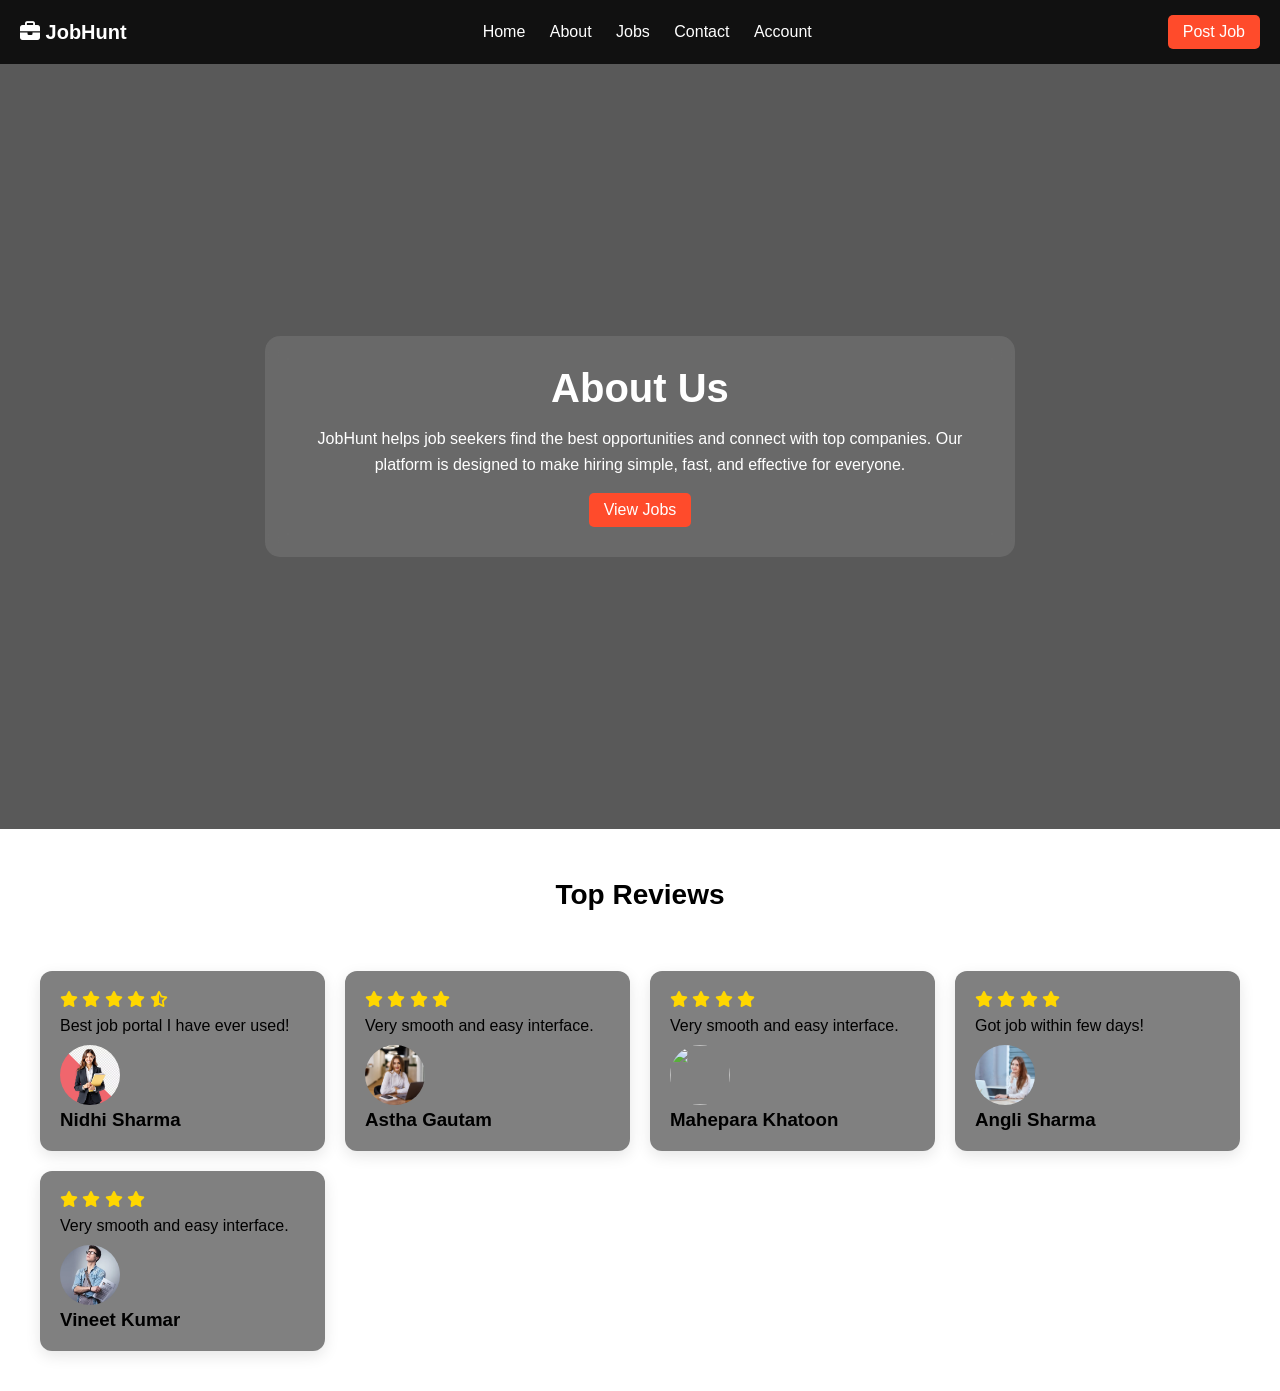
==== about.html @ b88fded6 "Add files via upload" ====
<!DOCTYPE html>
<html lang="en">
<head>
<meta charset="UTF-8">
<meta name="viewport" content="width=device-width, initial-scale=1.0">
<title>About - JobHunt</title>

<link rel="stylesheet" href="https://cdnjs.cloudflare.com/ajax/libs/font-awesome/6.5.0/css/all.min.css">

<style>
*{
    margin:0;
    padding:0;
    box-sizing:border-box;
    font-family:Arial, sans-serif;
}

/* HEADER */
.header{
    background:#111;
    padding:15px 20px;
    display:flex;
    justify-content:space-between;
    align-items:center;
    position:sticky;
    top:0;
    z-index:1000;
}

.logo{
    color:#fff;
    text-decoration:none;
    font-size:20px;
    font-weight:bold;
}

.navbar a{
    color:#fff;
    text-decoration:none;
    margin:0 10px;
    transition:0.3s;
}

.navbar a:hover{
    color:#ff4b2b;
}

.btn{
    background:#ff4b2b;
    color:#fff;
    padding:8px 15px;
    border-radius:5px;
    text-decoration:none;
    transition:0.3s;
}

.btn:hover{
    background:#e63e1f;
}

/* ABOUT HERO */
.about{
    min-height:85vh;
    background:url('https://images.unsplash.com/photo-1521737604893-d14cc237f11d') center/cover no-repeat;
    display:flex;
    align-items:center;
    justify-content:center;
    position:relative;
    color:#fff;
    text-align:center;
    padding:20px;
}

.about::before{
    content:"";
    position:absolute;
    inset:0;
    background:rgba(0,0,0,0.65);
}

.about-box{
    position:relative;
    max-width:750px;
    padding:30px;
    background:rgba(255,255,255,0.1);
    backdrop-filter:blur(10px);
    border-radius:15px;
    animation:fadeIn 1s ease-in-out;
}

.about-box h1{
    font-size:40px;
    margin-bottom:15px;
}

.about-box p{
    line-height:1.6;
    font-size:16px;
}

/* BUTTON HOVER ANIMATION */
.about-box .btn{
    display:inline-block;
    margin-top:15px;
}

/* SECTION TITLE */
.section-title{
    text-align:center;
    font-size:28px;
    margin:50px 0 20px;
    font-weight:bold;
}

/* REVIEWS */
.reviews{
    padding:20px;
    background-image: url(istock.jpg);
}

.box-container{
    display:grid;
    grid-template-columns:repeat(auto-fit,minmax(250px,1fr));
    gap:20px;
    padding:20px;
}

.review-box{
    background:grey;
    padding:20px;
    border-radius:12px;
    box-shadow:0 5px 15px rgba(0,0,0,0.1);
    transition:0.3s;
}

.review-box:hover{
    transform:translateY(-5px);
}

.review-box img{
    width:60px;
    height:60px;
    border-radius:50%;
    object-fit:cover;
    margin-top:10px;
}

.stars i{
    color:gold;
    margin-bottom:10px;
}

/* ANIMATION */
@keyframes fadeIn{
    from{
        opacity:0;
        transform:translateY(20px);
    }
    to{
        opacity:1;
        transform:translateY(0);
    }
}

/* RESPONSIVE */
@media(max-width:768px){
    .about-box h1{
        font-size:28px;
    }

    .navbar{
        display:grey;
    }
}
</style>
</head>

<body>

<!-- HEADER -->
<header class="header">
    <a href="home.html" class="logo"><i class="fas fa-briefcase"></i> JobHunt</a>

    <nav class="navbar">
        <a href="home.html">Home</a>
        <a href="about.html">About</a>
        <a href="jobs.html">Jobs</a>
        <a href="contact.html">Contact</a>
        <a href="login.html">Account</a>
    </nav>

    <a href="#" class="btn">Post Job</a>
</header>

<!-- ABOUT -->
<section class="about">
    <div class="about-box">
        <h1>About Us</h1>
        <p>
            JobHunt helps job seekers find the best opportunities and connect with top companies.
            Our platform is designed to make hiring simple, fast, and effective for everyone.
        </p>
        <a href="jobs.html" class="btn">View Jobs</a>
    </div>
</section>

<!-- REVIEWS -->
<div class="section-title">Top Reviews</div>

<section class="reviews">
    <div class="box-container">

        <div class="review-box">
            <div class="stars">
                <i class="fas fa-star"></i>
                <i class="fas fa-star"></i>
                <i class="fas fa-star"></i>
                <i class="fas fa-star"></i>
                <i class="fas fa-star-half-alt"></i>
            </div>
            <p>Best job portal I have ever used!</p>
            <img src="woman-suit-transparent-background_1297464-3335.avif">
            <h3>Nidhi Sharma</h3>
        </div>

        <div class="review-box">
            <div class="stars">
                <i class="fas fa-star"></i>
                <i class="fas fa-star"></i>
                <i class="fas fa-star"></i>
                <i class="fas fa-star"></i>
            </div>
            <p>Very smooth and easy interface.</p>
            <img src="young-beautiful-joyful-woman-smiling-working-laptop-office-image-young-beautiful-joyful-woman-smiling-365159714.webp">
            <h3>Astha Gautam</h3>
        </div>

        <div class="review-box">
            <div class="stars">
                <i class="fas fa-star"></i>
                <i class="fas fa-star"></i>
                <i class="fas fa-star"></i>
                <i class="fas fa-star"></i>
            </div>
            <p>Very smooth and easy interface.</p>
            <img src="https://randomuser.me/api/portraits/women/2.jpg">
            <h3>Mahepara Khatoon</h3>
        </div>

        <div class="review-box">
            <div class="stars">
                <i class="fas fa-star"></i>
                <i class="fas fa-star"></i>
                <i class="fas fa-star"></i>
                <i class="fas fa-star"></i>
            </div>
            <p>Got job within few days!</p>
            <img src="pretty-young-girl-brunette-office-worker-sitting-table-laptop-cute-smiling-106665706.webp">
            <h3>Angli Sharma</h3>
        </div>

        <div class="review-box">
            <div class="stars">
                <i class="fas fa-star"></i>
                <i class="fas fa-star"></i>
                <i class="fas fa-star"></i>
                <i class="fas fa-star"></i>
            </div>
            <p>Very smooth and easy interface.</p>
            <img src="young-pensive-man-holding-his-260nw-247316944.webp">
            <h3>Vineet Kumar</h3>
        </div>

    </div>
</section>

</body>
</html>
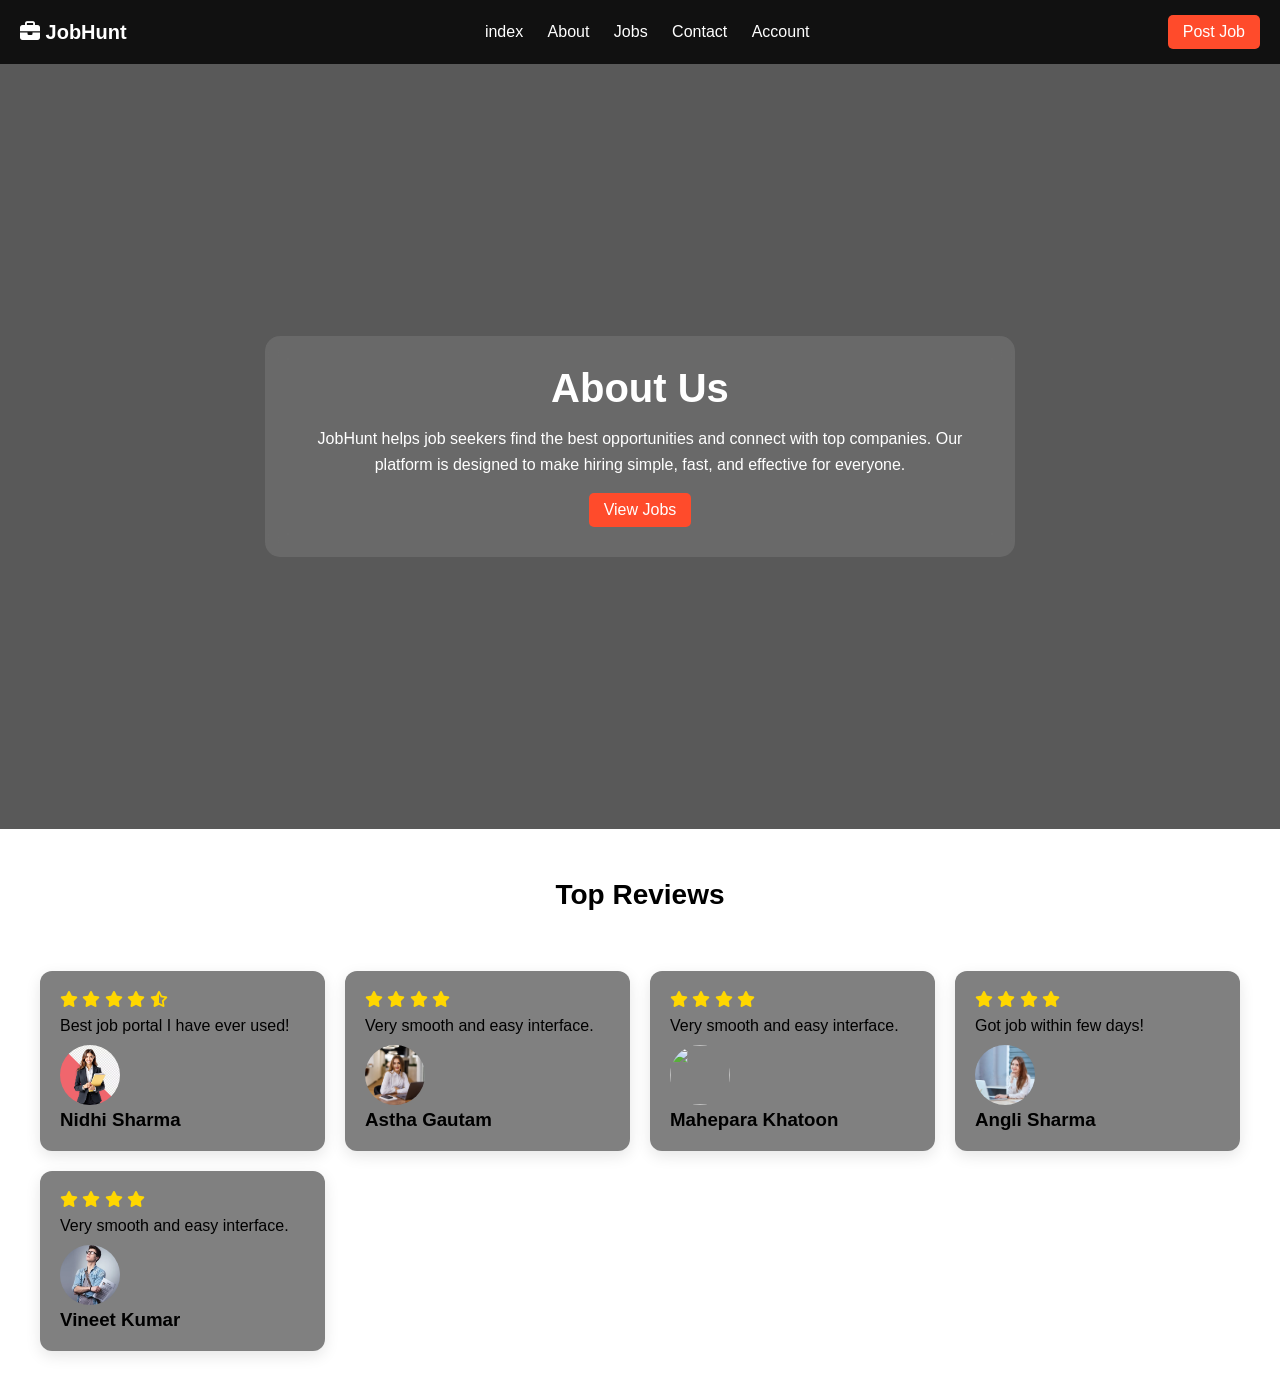
==== commit f7ed37c9: "Update about.html" ====
--- a/about.html
+++ b/about.html
@@ -179,10 +179,10 @@
 
 <!-- HEADER -->
 <header class="header">
-    <a href="home.html" class="logo"><i class="fas fa-briefcase"></i> JobHunt</a>
+    <a href="index.html" class="logo"><i class="fas fa-briefcase"></i> JobHunt</a>
 
     <nav class="navbar">
-        <a href="home.html">Home</a>
+        <a href="index.html">index</a>
         <a href="about.html">About</a>
         <a href="jobs.html">Jobs</a>
         <a href="contact.html">Contact</a>
@@ -275,4 +275,4 @@
 </section>
 
 </body>
-</html>+</html>
